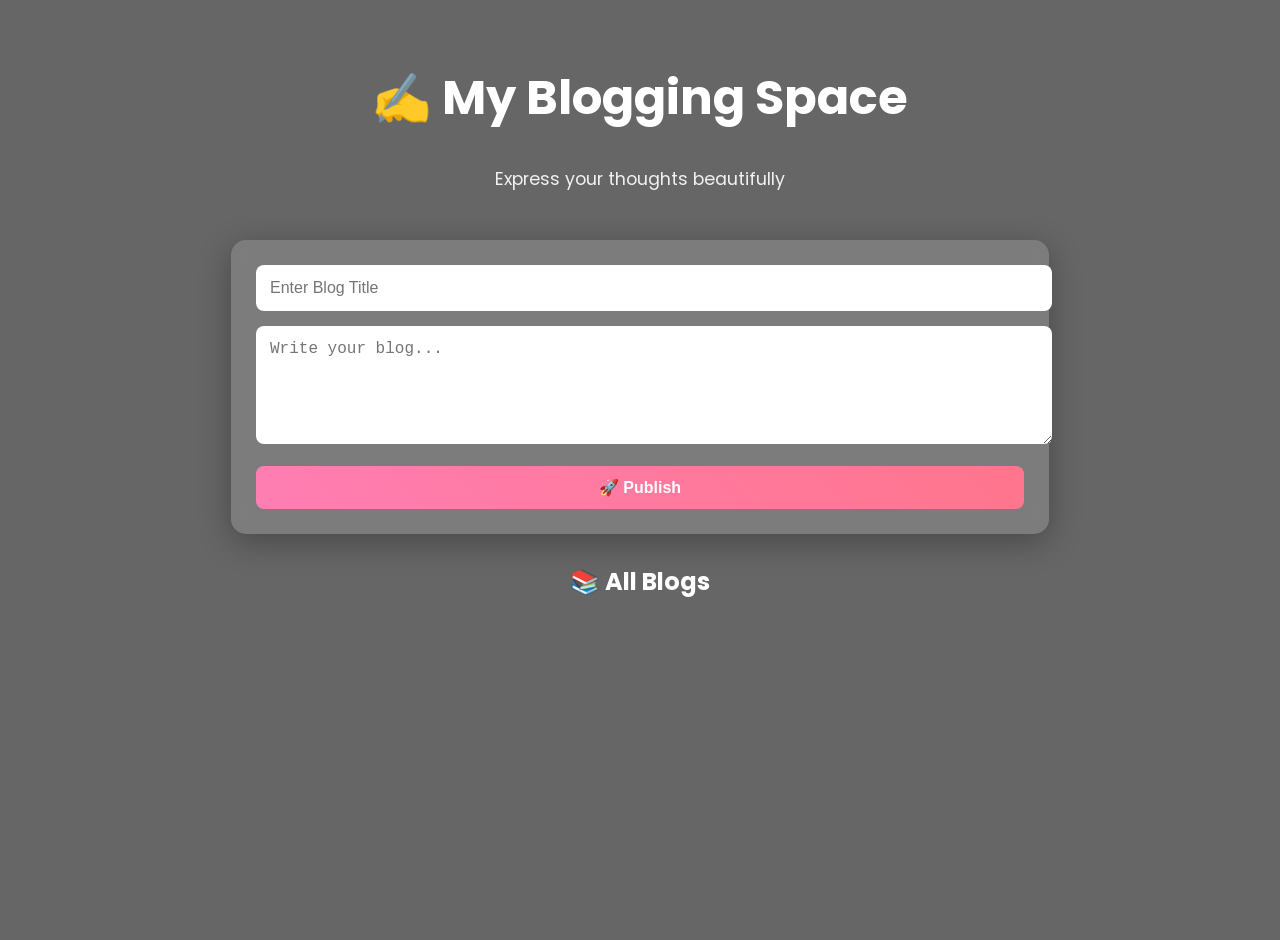
==== index.html @ 180f6eae "first commmit" ====
<!DOCTYPE html>
<html>
<head>
    <title>My Blog App</title>

    <!-- Google Font -->
    <link href="https://fonts.googleapis.com/css2?family=Poppins:wght@300;400;600;700&display=swap" rel="stylesheet">

    <link rel="stylesheet" href="style.css">
</head>

<body>

    <div class="overlay">
        <div class="header">
            <h1>✍️ My Blogging Space</h1>
            <p>Express your thoughts beautifully</p>
        </div>

        <div class="container">
            <input type="text" id="title" placeholder="Enter Blog Title">

            <textarea id="content" rows="5" placeholder="Write your blog..."></textarea>

            <button onclick="addBlog()">🚀 Publish</button>
        </div>

        <h2 class="blog-heading">📚 All Blogs</h2>
        <div id="blogList"></div>
    </div>

    <script src="script.js"></script>

</body>
</html>
---- style.css ----
body {
    margin: 0;
    font-family: 'Poppins', sans-serif;
    background: url('https://images.unsplash.com/photo-1499750310107-5fef28a66643');
    background-size: cover;
    background-position: center;
}

/* Dark overlay */
.overlay {
    background: rgba(0,0,0,0.6);
    min-height: 100vh;
    padding-bottom: 40px;
}

/* Header */
.header {
    text-align: center;
    color: white;
    padding: 30px 10px;
}

.header h1 {
    font-size: 3rem;
    font-weight: 700;
}

.header p {
    font-size: 1.1rem;
    opacity: 0.9;
}

/* Form Container */
.container {
    width: 60%;
    margin: auto;
    padding: 25px;
    border-radius: 15px;
    backdrop-filter: blur(10px);
    background: rgba(255,255,255,0.15);
    box-shadow: 0 8px 32px rgba(0,0,0,0.3);
}

/* Inputs FIXED */
input {
    width: 100%;
    padding: 14px;
    margin-bottom: 15px;
    border-radius: 8px;
    border: none;
    font-size: 16px;
}

textarea {
    width: 100%;
    padding: 14px;
    border-radius: 8px;
    border: none;
    font-size: 16px;
    margin-bottom: 15px;
}

/* Button */
button {
    width: 100%;
    padding: 12px;
    font-size: 16px;
    border: none;
    border-radius: 8px;
    background: linear-gradient(45deg, #ff7eb3, #ff758c);
    color: white;
    font-weight: 600;
    cursor: pointer;
}

button:hover {
    opacity: 0.9;
}

/* Blog Heading */
.blog-heading {
    text-align: center;
    color: white;
    margin-top: 30px;
}

/* Blog Cards */
.blog {
    width: 60%;
    margin: 20px auto;
    padding: 20px;
    border-radius: 15px;
    backdrop-filter: blur(10px);
    background: rgba(255,255,255,0.2);
    color: white;
    box-shadow: 0 5px 20px rgba(0,0,0,0.3);
}

.blog h3 {
    margin: 0;
}

/* Delete button */
.blog button {
    margin-top: 10px;
    background: red;
    width: auto;
    padding: 8px 15px;
}
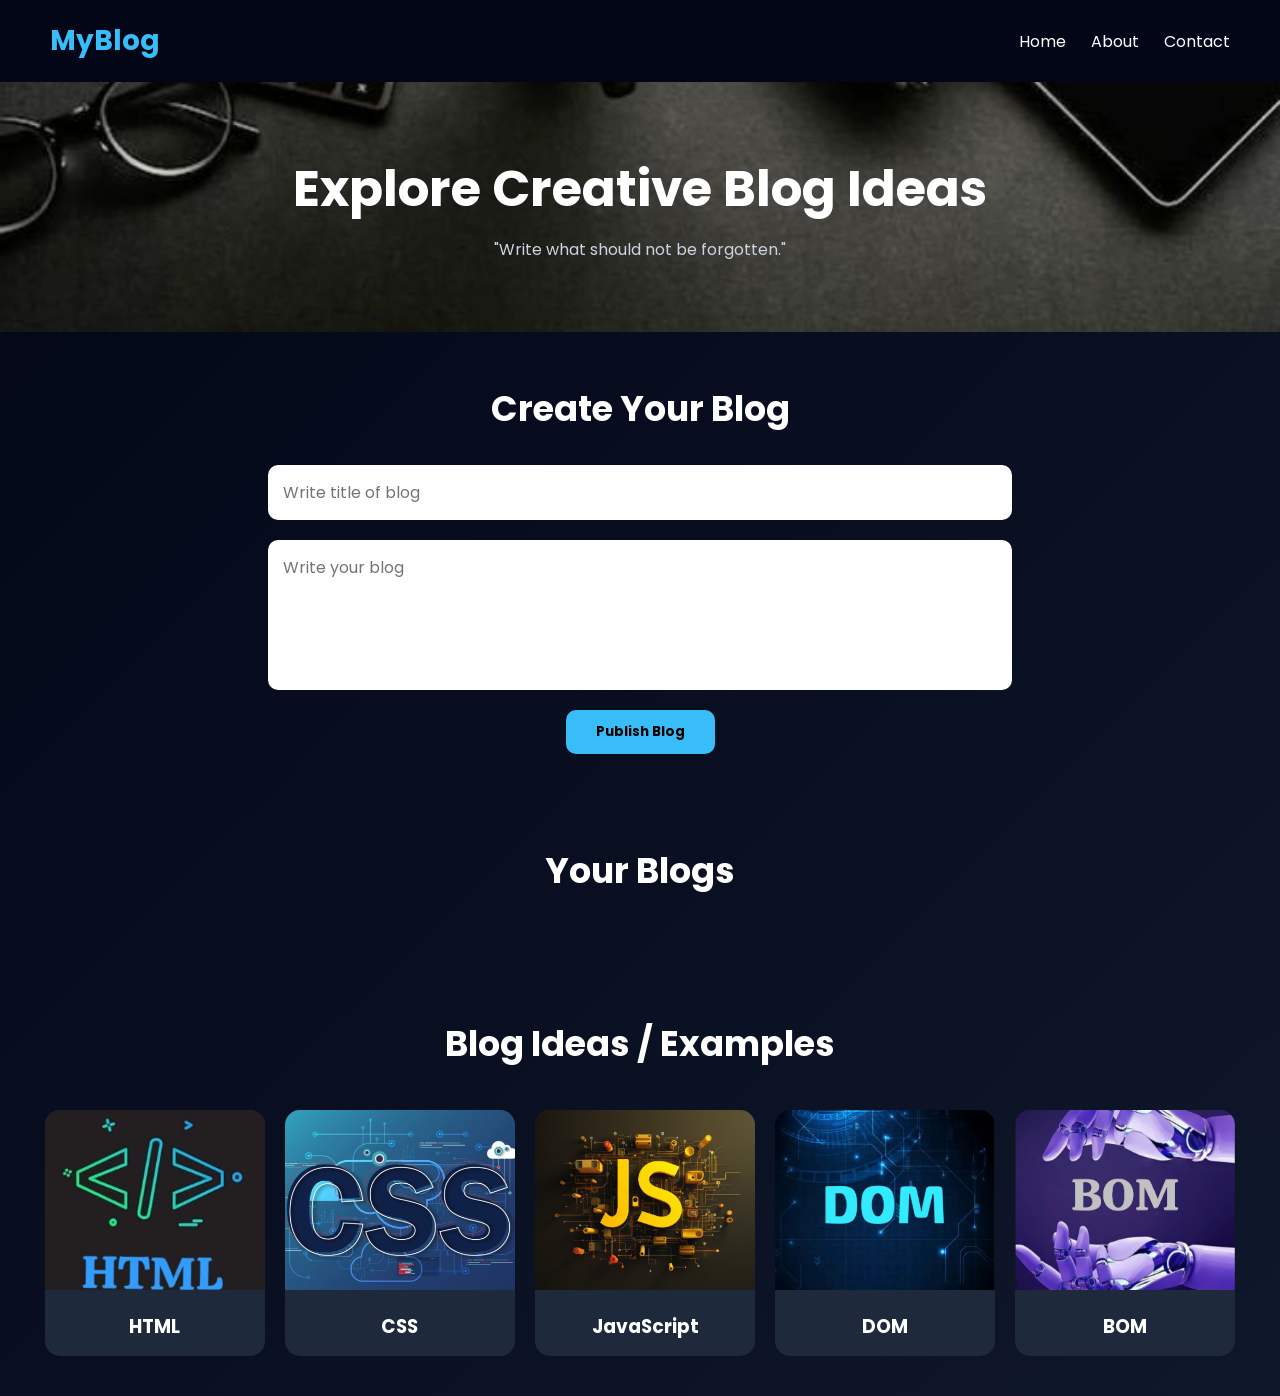
==== commit f581b62f: "Initial commit" ====
--- a/index.html
+++ b/index.html
@@ -1,35 +1,111 @@
 <!DOCTYPE html>
 <html>
 <head>
-    <title>My Blog App</title>
-
-    <!-- Google Font -->
-    <link href="https://fonts.googleapis.com/css2?family=Poppins:wght@300;400;600;700&display=swap" rel="stylesheet">
-
+    <title>MyBlog</title>
     <link rel="stylesheet" href="style.css">
 </head>
 
 <body>
 
-    <div class="overlay">
-        <div class="header">
-            <h1>✍️ My Blogging Space</h1>
-            <p>Express your thoughts beautifully</p>
+<!-- NAVBAR -->
+
+<nav>
+    <h1 class="logo">MyBlog</h1>
+
+    <ul>
+        <li><a href="index.html">Home</a></li>
+        <li><a href="about.html">About</a></li>
+        <li><a href="contact.html">Contact</a></li>
+    </ul>
+</nav>
+
+<!-- BANNER -->
+
+<section class="banner">
+    <h2>Explore Creative Blog Ideas</h2>
+    <p>"Write what should not be forgotten."</p>
+</section>
+
+<!-- CREATE BLOG -->
+
+<section class="create-blog">
+
+    <h2>Create Your Blog</h2>
+
+    <input type="text" id="blogTitle" placeholder="Write title of blog">
+
+    <textarea id="blogContent" placeholder="Write your blog"></textarea>
+
+    <button onclick="addBlog()">Publish Blog</button>
+
+</section>
+
+<!-- TRACK BLOGS -->
+
+<section class="tracked-section">
+
+    <h2>Your Blogs</h2>
+
+    <div id="blogList" class="tracked-blogs"></div>
+
+</section>
+
+<!-- BLOG IDEAS -->
+
+<section class="ideas-heading">
+    <h2>Blog Ideas / Examples</h2>
+</section>
+
+<section class="ideas-row">
+
+    <a href="html.html" class="card-link">
+        <div class="small-card">
+            <img src="images/html.png">
+            <div class="small-content">
+                <h3>HTML</h3>
+            </div>
         </div>
+    </a>
 
-        <div class="container">
-            <input type="text" id="title" placeholder="Enter Blog Title">
+    <a href="css.html" class="card-link">
+        <div class="small-card">
+            <img src="images/css.png">
+            <div class="small-content">
+                <h3>CSS</h3>
+            </div>
+        </div>
+    </a>
 
-            <textarea id="content" rows="5" placeholder="Write your blog..."></textarea>
+    <a href="js.html" class="card-link">
+        <div class="small-card">
+            <img src="images/js.png">
+            <div class="small-content">
+                <h3>JavaScript</h3>
+            </div>
+        </div>
+    </a>
 
-            <button onclick="addBlog()">🚀 Publish</button>
+    <a href="dom.html" class="card-link">
+        <div class="small-card">
+            <img src="images/dom.png">
+            <div class="small-content">
+                <h3>DOM</h3>
+            </div>
         </div>
+    </a>
 
-        <h2 class="blog-heading">📚 All Blogs</h2>
-        <div id="blogList"></div>
-    </div>
+    <a href="bom.html" class="card-link">
+        <div class="small-card">
+            <img src="images/bom.png">
+            <div class="small-content">
+                <h3>BOM</h3>
+            </div>
+        </div>
+    </a>
 
-    <script src="script.js"></script>
+</section>
+
+<script src="script.js"></script>
 
 </body>
 </html>
--- a/style.css
+++ b/style.css
@@ -1,109 +1,342 @@
-body {
-    margin: 0;
-    font-family: 'Poppins', sans-serif;
-    background: url('https://images.unsplash.com/photo-1499750310107-5fef28a66643');
-    background-size: cover;
-    background-position: center;
-}
-
-/* Dark overlay */
-.overlay {
-    background: rgba(0,0,0,0.6);
-    min-height: 100vh;
-    padding-bottom: 40px;
-}
-
-/* Header */
-.header {
-    text-align: center;
-    color: white;
-    padding: 30px 10px;
-}
-
-.header h1 {
-    font-size: 3rem;
-    font-weight: 700;
-}
-
-.header p {
-    font-size: 1.1rem;
-    opacity: 0.9;
-}
-
-/* Form Container */
-.container {
-    width: 60%;
-    margin: auto;
-    padding: 25px;
-    border-radius: 15px;
-    backdrop-filter: blur(10px);
-    background: rgba(255,255,255,0.15);
-    box-shadow: 0 8px 32px rgba(0,0,0,0.3);
-}
-
-/* Inputs FIXED */
-input {
-    width: 100%;
-    padding: 14px;
-    margin-bottom: 15px;
-    border-radius: 8px;
-    border: none;
-    font-size: 16px;
-}
-
-textarea {
-    width: 100%;
-    padding: 14px;
-    border-radius: 8px;
-    border: none;
-    font-size: 16px;
-    margin-bottom: 15px;
-}
-
-/* Button */
-button {
-    width: 100%;
-    padding: 12px;
-    font-size: 16px;
-    border: none;
-    border-radius: 8px;
-    background: linear-gradient(45deg, #ff7eb3, #ff758c);
-    color: white;
-    font-weight: 600;
-    cursor: pointer;
-}
-
-button:hover {
-    opacity: 0.9;
-}
-
-/* Blog Heading */
-.blog-heading {
-    text-align: center;
-    color: white;
-    margin-top: 30px;
-}
-
-/* Blog Cards */
-.blog {
-    width: 60%;
-    margin: 20px auto;
-    padding: 20px;
-    border-radius: 15px;
-    backdrop-filter: blur(10px);
-    background: rgba(255,255,255,0.2);
-    color: white;
-    box-shadow: 0 5px 20px rgba(0,0,0,0.3);
-}
-
-.blog h3 {
-    margin: 0;
-}
-
-/* Delete button */
-.blog button {
-    margin-top: 10px;
-    background: red;
-    width: auto;
-    padding: 8px 15px;
+@import url('https://fonts.googleapis.com/css2?family=Poppins:wght@300;500;700&display=swap');
+
+*{
+    margin:0;
+    padding:0;
+    box-sizing:border-box;
+    font-family:'Poppins',sans-serif;
+}
+
+body{
+    background:linear-gradient(135deg,#020617,#0f172a);
+    color:white;
+}
+
+/* NAVBAR */
+
+nav{
+    display:flex;
+    justify-content:space-between;
+    align-items:center;
+    padding:20px 50px;
+    background:#020617;
+}
+
+.logo{
+    color:#38bdf8;
+    font-size:28px;
+}
+
+nav ul{
+    display:flex;
+    gap:25px;
+    list-style:none;
+}
+
+nav a{
+    text-decoration:none;
+    color:white;
+}
+
+nav a:hover{
+    color:#38bdf8;
+}
+
+/* BANNER */
+
+.banner{
+    background:url('images/banner.jpg') center/cover no-repeat;
+    height:250px;
+
+    display:flex;
+    flex-direction:column;
+    justify-content:center;
+    align-items:center;
+
+    text-align:center;
+}
+
+.banner h2{
+    font-size:50px;
+}
+
+.banner p{
+    margin-top:10px;
+    color:#cbd5e1;
+}
+
+/* BLOGS */
+
+.blogs{
+    display:grid;
+    grid-template-columns:repeat(auto-fit,minmax(250px,1fr));
+    gap:25px;
+    padding:40px;
+}
+
+.card{
+    background:#1e293b;
+    border-radius:15px;
+    overflow:hidden;
+    transition:0.3s;
+}
+
+.card:hover{
+    transform:translateY(-5px) scale(1.02);
+}
+
+.card img{
+    width:100%;
+    height:220px;
+    object-fit:cover;
+}
+
+.card-content{
+    padding:20px;
+}
+
+.card-link{
+    text-decoration:none;
+    color:inherit;
+}
+
+/* HERO */
+
+.hero{
+    text-align:center;
+    padding:60px 20px;
+}
+
+.hero h2{
+    font-size:50px;
+}
+
+/* CONTENT */
+
+.content{
+    max-width:800px;
+    margin:auto;
+    padding:40px;
+    line-height:2;
+    font-size:18px;
+}
+
+/* FORM */
+
+form{
+    display:flex;
+    flex-direction:column;
+    align-items:center;
+    gap:15px;
+    padding-bottom:50px;
+}
+
+form input,
+form textarea{
+    width:40%;
+    padding:12px;
+    border:none;
+    border-radius:8px;
+}
+
+form textarea{
+    height:120px;
+    resize:none;
+}
+
+form button{
+    padding:12px 30px;
+    background:#38bdf8;
+    border:none;
+    border-radius:8px;
+    cursor:pointer;
+}
+
+form button:hover{
+    background:#0ea5e9;
+}
+/* TEAM SECTION */
+
+.team-container{
+    display:flex;
+    justify-content:center;
+    gap:40px;
+    padding:40px;
+    flex-wrap:wrap;
+}
+
+.team-card{
+    background:#1e293b;
+    border-radius:15px;
+    overflow:hidden;
+    width:280px;
+    text-align:center;
+    transition:0.3s;
+}
+
+.team-card:hover{
+    transform:translateY(-5px) scale(1.03);
+}
+
+.team-card img{
+    width:100%;
+    height:300px;
+    object-fit:cover;
+}
+
+.team-content{
+    padding:20px;
+}
+
+.team-content h3{
+    margin-bottom:10px;
+}
+
+.team-content p{
+    color:#38bdf8;
+}
+/* CREATE BLOG */
+
+.create-blog{
+    display:flex;
+    flex-direction:column;
+    align-items:center;
+    padding:50px 20px;
+}
+
+.create-blog h2{
+    margin-bottom:20px;
+    font-size:35px;
+}
+
+.create-blog input,
+.create-blog textarea{
+
+    width:60%;
+    padding:15px;
+    margin:10px 0;
+    border:none;
+    border-radius:10px;
+    font-size:16px;
+}
+
+.create-blog textarea{
+    height:150px;
+    resize:none;
+}
+
+.create-blog button{
+
+    margin-top:10px;
+    padding:12px 30px;
+    border:none;
+    border-radius:10px;
+    background:#38bdf8;
+    cursor:pointer;
+    font-weight:bold;
+}
+
+.create-blog button:hover{
+    background:#0ea5e9;
+}
+
+/* TRACKED BLOGS */
+
+.tracked-section{
+    padding:40px;
+}
+
+.tracked-section h2{
+    text-align:center;
+    margin-bottom:30px;
+    font-size:35px;
+}
+
+.tracked-blogs{
+    display:flex;
+    flex-wrap:wrap;
+    gap:20px;
+    justify-content:center;
+}
+
+.tracked-card{
+
+    background:#1e293b;
+    padding:20px;
+    border-radius:12px;
+    width:250px;
+}
+
+.tracked-card h3{
+    margin-bottom:20px;
+}
+
+.btns{
+    display:flex;
+    gap:10px;
+}
+
+.btns button{
+
+    padding:8px 15px;
+    border:none;
+    border-radius:8px;
+    cursor:pointer;
+    background:#38bdf8;
+}
+
+.btns button:hover{
+    background:#0ea5e9;
+}
+
+/* IDEAS */
+
+.ideas-heading{
+    text-align:center;
+    margin-top:50px;
+}
+
+.ideas-heading h2{
+    font-size:35px;
+}
+
+.ideas-row{
+
+    display:flex;
+    justify-content:center;
+    gap:20px;
+    flex-wrap:nowrap;
+
+    overflow-x:auto;
+
+    padding:40px;
+}
+
+.small-card{
+
+    background:#1e293b;
+    border-radius:15px;
+    overflow:hidden;
+    min-width:220px;
+
+    transition:0.3s;
+}
+
+.small-card:hover{
+    transform:scale(1.03);
+}
+
+.small-card img{
+
+    width:100%;
+    height:180px;
+    object-fit:cover;
+}
+
+.small-content{
+    padding:15px;
+}
+
+.small-content h3{
+    text-align:center;
 }
